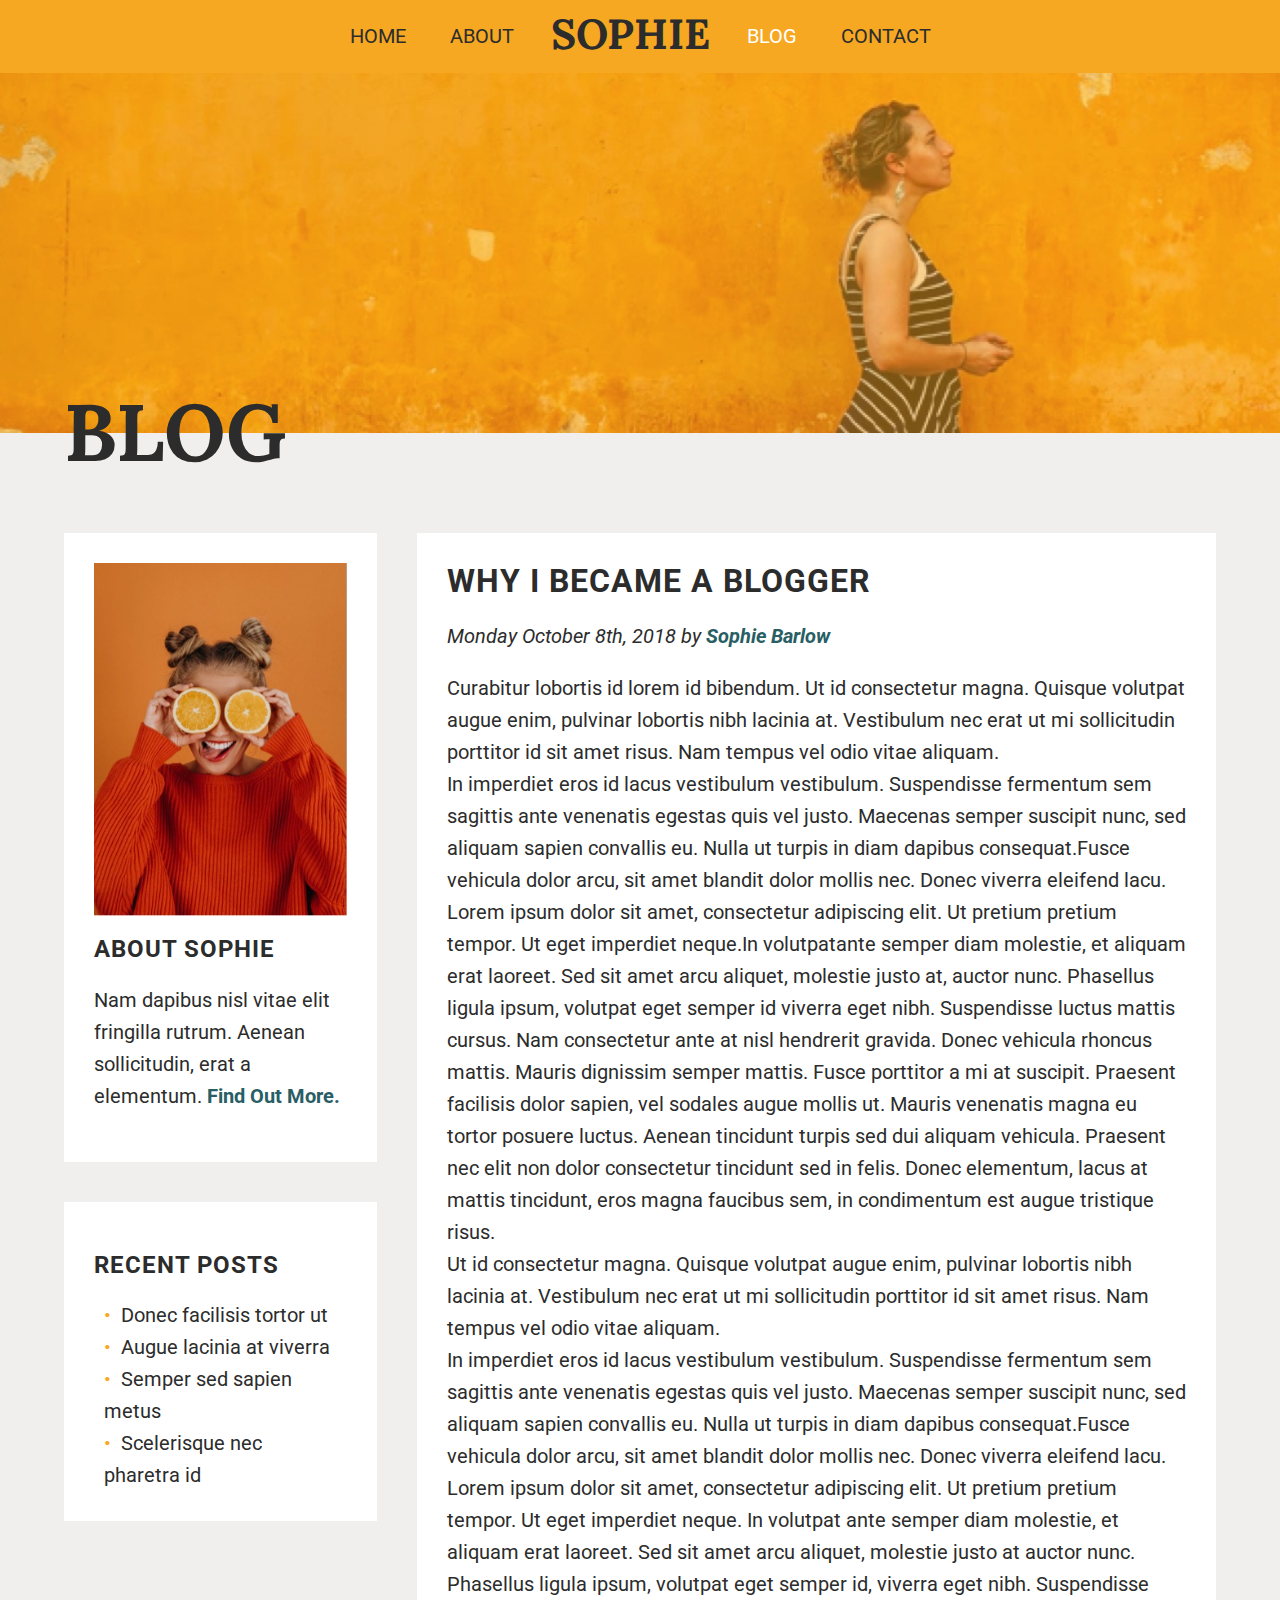
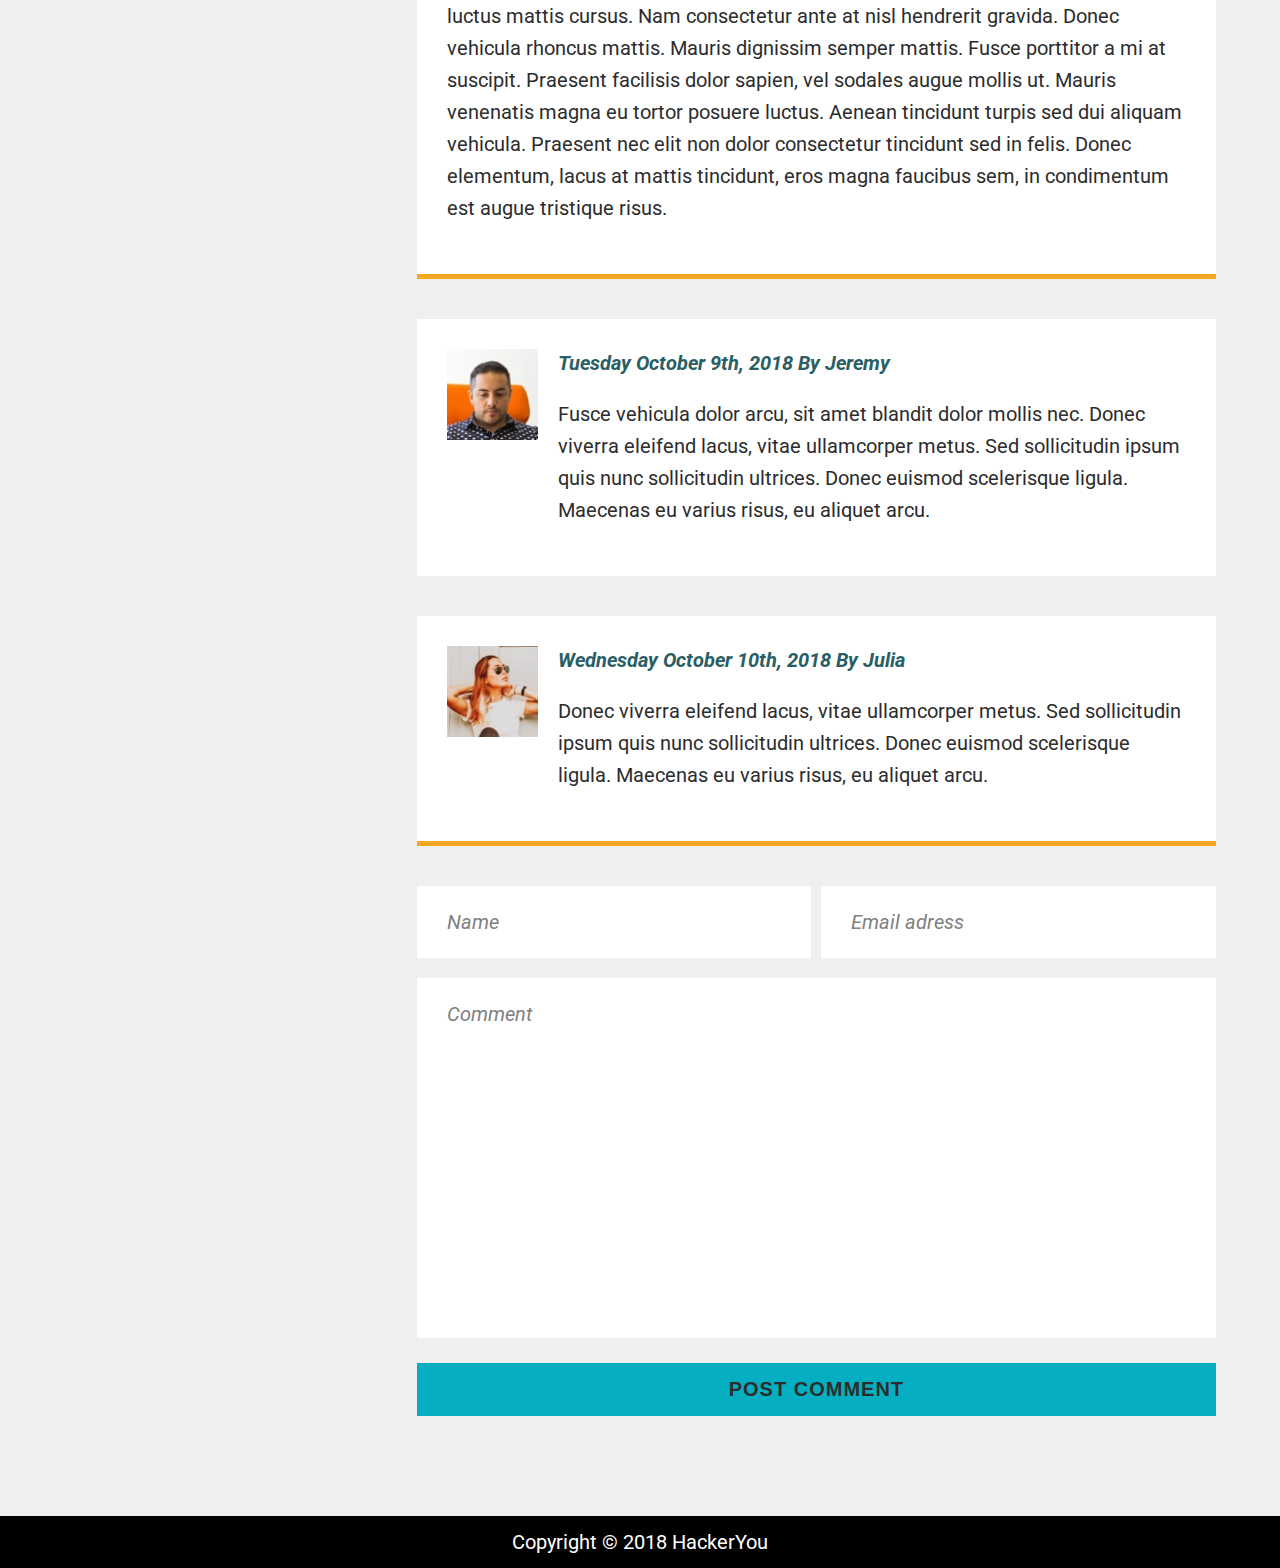
==== blog.html @ e3a8766b "created form partial and styles for form" ====
<!DOCTYPE html>
<html lang="en">
<head>
    <meta charset="UTF-8">
    <meta http-equiv="X-UA-Compatible" content="IE=edge">
    <meta name="viewport" content="width=device-width, initial-scale=1.0">
    <title>Blog Page - Sophie</title>
    <link rel="stylesheet" href="./styles/style.css">
</head>
<body>
    <nav class="desktopNav">
        <ul class="wrapper">
            <li>
                <a href="./index.html">Home</a>
            </li>
            <li>
                <a href="./index.html#about">About</a>
            </li>
            <li>
                <h1>Sophie</h1>
            </li>
            <li>
                <a class="currentPage" href="./blog.html">Blog</a>
            </li>
            <li>
                <a href="./contact.html">Contact</a>
            </li>
        </ul>
    
    </nav>
    <nav class="mobileNav">
        <div class="wrapper">
            <button>
                <img src="./assets/hamburger-nav.svg" alt="Menu">
            </button>
        </div>
    </nav>

    <header class="blogHeader">
        <div class="wrapper">
            <h1>Blog</h1>
        </div>
    </header>

    <main class="blogContent">
        <div class="wrapper"> 

            <aside class="sideContent">
                <section class="profile">
                    <div class="profileImage">
                        <img src="./assets/blog-image-2.jpg" alt="Self portrait of female with slices of oranges over her eyes">
                    </div>
                    <div class="profileText">
                        <h4>About Sophie</h4>
                        <p>Nam dapibus nisl vitae elit fringilla rutrum. Aenean sollicitudin, erat a elementum. <a href="./index.html#about">Find out more.</a></p>
                    </div>
                </section>
                <section class="recentPost">
                    <h4>Recent Posts</h4>
                    <ul>
                        <li>Donec facilisis tortor ut</li>
                        <li>Augue lacinia at viverra</li>
                        <li>Semper sed sapien metus</li>
                        <li>Scelerisque nec pharetra id</li>
                    </ul>
                </section>
            </aside>

            
            <section class="mainBlogContent">
                <section class="blogPost">
                    <h3>Why I became a blogger</h3>
                    <p>Monday October 8th, 2018 by <a href="./index.html#about">Sophie Barlow</a></p>
                    <p> Curabitur lobortis id lorem id bibendum. Ut id consectetur magna. Quisque volutpat augue enim, pulvinar lobortis nibh lacinia at. Vestibulum nec erat ut mi sollicitudin porttitor id sit amet risus. Nam tempus vel odio vitae aliquam.
                    <br>
                    In imperdiet eros id lacus vestibulum vestibulum. Suspendisse fermentum sem sagittis ante venenatis egestas quis vel justo. Maecenas semper suscipit nunc, sed aliquam sapien convallis eu. Nulla ut turpis in diam dapibus consequat.Fusce vehicula dolor arcu, sit amet blandit dolor mollis nec. Donec viverra eleifend lacu.
                    <br>
                    Lorem ipsum dolor sit amet, consectetur adipiscing elit. Ut pretium pretium tempor. Ut eget imperdiet neque.In volutpatante semper diam molestie, et aliquam erat laoreet. Sed sit amet arcu aliquet, molestie justo at, auctor nunc. Phasellus ligula ipsum, volutpat eget semper id viverra eget nibh. Suspendisse luctus mattis cursus. Nam consectetur ante at nisl hendrerit gravida. Donec vehicula rhoncus mattis. Mauris dignissim semper mattis. Fusce porttitor a mi at suscipit. Praesent facilisis dolor sapien, vel sodales augue mollis ut. Mauris venenatis magna eu tortor posuere luctus. Aenean tincidunt turpis sed dui aliquam vehicula. Praesent nec elit non dolor consectetur tincidunt sed in felis. Donec elementum, lacus at mattis tincidunt, eros magna faucibus sem, in condimentum est augue tristique risus.
                    <br>
                    Ut id consectetur magna. Quisque volutpat augue enim, pulvinar lobortis nibh lacinia at. Vestibulum nec erat ut mi sollicitudin porttitor id sit amet risus. Nam tempus vel odio vitae aliquam.
                    <br>
                    In imperdiet eros id lacus vestibulum vestibulum. Suspendisse fermentum sem sagittis ante venenatis egestas quis vel justo. Maecenas semper suscipit nunc, sed aliquam sapien convallis eu. Nulla ut turpis in diam dapibus consequat.Fusce vehicula dolor arcu, sit amet blandit dolor mollis nec. Donec viverra eleifend lacu.
                    <br>
                    Lorem ipsum dolor sit amet, consectetur adipiscing elit. Ut pretium pretium tempor. Ut eget imperdiet neque. In volutpat ante semper diam molestie, et aliquam erat laoreet. Sed sit amet arcu aliquet, molestie justo at auctor nunc. Phasellus ligula ipsum, volutpat eget semper id, viverra eget nibh. Suspendisse luctus mattis cursus. Nam consectetur ante at nisl hendrerit gravida. Donec vehicula rhoncus mattis. Mauris dignissim semper mattis. Fusce porttitor a mi at suscipit. Praesent facilisis dolor sapien, vel sodales augue mollis ut. Mauris venenatis magna eu tortor posuere luctus. Aenean tincidunt turpis sed dui aliquam vehicula. Praesent nec elit non dolor consectetur tincidunt sed in felis. Donec elementum, lacus at mattis tincidunt, eros magna faucibus sem, in condimentum est augue tristique risus.</p>
                </section>

                <section class="commentSection">
                    <div class="comment">
                        <div class="userImage">
                            <img src="./assets/blog-image-3.jpg" alt="Male headshot">
                        </div>
                        <div class="commentText">      
                            <a href="#">Tuesday October 9th, 2018 by Jeremy</a>
                            <p> Fusce vehicula dolor arcu, sit amet blandit dolor mollis nec. Donec viverra eleifend lacus, vitae ullamcorper metus. Sed sollicitudin ipsum quis nunc sollicitudin ultrices. Donec euismod scelerisque ligula. Maecenas eu varius risus, eu aliquet arcu.</p>
                        </div>
                    </div>
                    <div class="comment">
                        <div class="userImage">
                            <img src="./assets/blog-image-4.jpg" alt="Female headshot">
                        </div>
                        <div class="commentText">
                            <a href="#">Wednesday October 10th, 2018 by Julia</a>
                            <p> Donec viverra eleifend lacus, vitae ullamcorper metus. Sed sollicitudin ipsum quis nunc sollicitudin ultrices. Donec euismod scelerisque ligula. Maecenas eu varius risus, eu aliquet arcu.</p>
                        </div>
                    </div>
                </section>

                <form action="#" method="POST" class="form" name="form">
                    <div class="inputKeys">
                        <label for="name" class="sr-only">Name</label>
                        <input type="text" id="name" placeholder="Name">

                        <label for="email" class="sr-only">Email</label>
                        <input type="email" id="email" placeholder="Email adress">
                    </div>
                    <label for="comment" class="sr-only">Comment</label>
                    <textarea name="comment" id="comment" cols="30" rows="10" placeholder="Comment"></textarea>

                    <button>Post Comment</button>
                </form>
            </section>
        </div>
    </main>

    <footer>
        <p>Copyright © 2018 HackerYou</p>
    </footer>
</body>
</html>
---- styles/style.css ----
@charset "UTF-8";
/* SITE FONTS */
/* SITE COLOURS */
@import url("https://fonts.googleapis.com/css2?family=Lora:wght@700&family=Roboto:wght@400;700&display=swap");
html {
  line-height: 1.15;
  -ms-text-size-adjust: 100%;
  -webkit-text-size-adjust: 100%;
}

body {
  margin: 0;
}

article, aside, footer, header, nav, section {
  display: block;
}

h1 {
  font-size: 2em;
  margin: 0.67em 0;
}

figcaption, figure, main {
  display: block;
}

figure {
  margin: 1em 40px;
}

hr {
  -webkit-box-sizing: content-box;
          box-sizing: content-box;
  height: 0;
  overflow: visible;
}

pre {
  font-family: monospace, monospace;
  font-size: 1em;
}

a {
  background-color: transparent;
  -webkit-text-decoration-skip: objects;
}

abbr[title] {
  border-bottom: none;
  text-decoration: underline;
  -webkit-text-decoration: underline dotted;
          text-decoration: underline dotted;
}

b, strong {
  font-weight: inherit;
}

b, strong {
  font-weight: bolder;
}

code, kbd, samp {
  font-family: monospace, monospace;
  font-size: 1em;
}

dfn {
  font-style: italic;
}

mark {
  background-color: #ff0;
  color: #000;
}

small {
  font-size: 80%;
}

sub, sup {
  font-size: 75%;
  line-height: 0;
  position: relative;
  vertical-align: baseline;
}

sub {
  bottom: -0.25em;
}

sup {
  top: -0.5em;
}

audio, video {
  display: inline-block;
}

audio:not([controls]) {
  display: none;
  height: 0;
}

img {
  border-style: none;
}

svg:not(:root) {
  overflow: hidden;
}

button, input, optgroup, select, textarea {
  font-family: sans-serif;
  font-size: 100%;
  line-height: 1.15;
  margin: 0;
}

button, input {
  overflow: visible;
}

button, select {
  text-transform: none;
}

button, html [type=button], [type=reset], [type=submit] {
  -webkit-appearance: button;
}

button::-moz-focus-inner, [type=button]::-moz-focus-inner, [type=reset]::-moz-focus-inner, [type=submit]::-moz-focus-inner {
  border-style: none;
  padding: 0;
}

button:-moz-focusring, [type=button]:-moz-focusring, [type=reset]:-moz-focusring, [type=submit]:-moz-focusring {
  outline: 1px dotted ButtonText;
}

fieldset {
  padding: 0.35em 0.75em 0.625em;
}

legend {
  -webkit-box-sizing: border-box;
          box-sizing: border-box;
  color: inherit;
  display: table;
  max-width: 100%;
  padding: 0;
  white-space: normal;
}

progress {
  display: inline-block;
  vertical-align: baseline;
}

textarea {
  overflow: auto;
}

[type=checkbox], [type=radio] {
  -webkit-box-sizing: border-box;
          box-sizing: border-box;
  padding: 0;
}

[type=number]::-webkit-inner-spin-button, [type=number]::-webkit-outer-spin-button {
  height: auto;
}

[type=search] {
  -webkit-appearance: textfield;
  outline-offset: -2px;
}

[type=search]::-webkit-search-cancel-button, [type=search]::-webkit-search-decoration {
  -webkit-appearance: none;
}

::-webkit-file-upload-button {
  -webkit-appearance: button;
  font: inherit;
}

details, menu {
  display: block;
}

summary {
  display: list-item;
}

canvas {
  display: inline-block;
}

template {
  display: none;
}

[hidden] {
  display: none;
}

html {
  -webkit-box-sizing: border-box;
          box-sizing: border-box;
}

*, *:before, *:after {
  -webkit-box-sizing: inherit;
          box-sizing: inherit;
}

.sr-only {
  position: absolute;
  width: 1px;
  height: 1px;
  margin: -1px;
  border: 0;
  padding: 0;
  white-space: nowrap;
  -webkit-clip-path: inset(100%);
          clip-path: inset(100%);
  clip: rect(0 0 0 0);
  overflow: hidden;
}

/* import Lora bold, Roboto bold & regular fonts*/
html {
  font-size: 125%;
  /* set our root element font-size to 125%, then 1 rem = 20px */
}

body {
  font-family: "Roboto", sans-serif;
  font-size: 1rem;
  color: #2c2c2c;
}

h1 {
  font-family: "Lora", serif;
  font-size: 4rem;
  line-height: 4.6rem;
  margin: 0;
  text-transform: uppercase;
}

h2,
h3,
h4 {
  font-weight: 700;
  letter-spacing: 0.05rem;
  margin: 0;
  text-transform: uppercase;
}

h2 {
  font-size: 2.1rem;
}

h3 {
  font-size: 1.6rem;
}

h4 {
  font-size: 1.2rem;
  margin: 20px 0;
}

p {
  font-weight: 400;
  line-height: 1.6rem;
  margin: 20px 0;
}

ul,
li,
a,
input {
  padding: 0;
  margin: 0;
}

ul {
  list-style: none;
}

a {
  line-height: 1.45rem;
  text-decoration: none;
  color: inherit;
  cursor: pointer;
  -webkit-transition: 0.3s;
  transition: 0.3s;
  text-transform: uppercase;
  margin: 0;
}

body {
  overflow-x: hidden;
}

.wrapper {
  max-width: 1260px;
  width: 90%;
  margin: 0 auto;
}

button {
  color: #2c2c2c;
  background-color: #05afc1;
  padding: 10px 30px;
  min-width: 100%;
  border: 2px solid #05afc1;
  font-size: 1rem;
  font-weight: 700;
  text-transform: uppercase;
  line-height: 1.45rem;
  letter-spacing: 0.05rem;
  text-align: center;
  cursor: pointer;
  -webkit-transition: 1s;
  transition: 1s;
}
button:hover {
  background-color: transparent;
  border: 2px solid #05afc1;
  color: #05afc1;
}
button:focus {
  background-color: transparent;
  border: 2px solid #05afc1;
  color: #05afc1;
}

a {
  display: inline-block;
}
a.moreButton {
  color: #2c2c2c;
  background-color: #05afc1;
  padding: 10px 30px;
  border: 2px solid #05afc1;
  font-size: 1rem;
  font-weight: 700;
  line-height: 1.45rem;
  letter-spacing: 0.05rem;
  text-align: center;
  cursor: pointer;
  -webkit-transition: 1s;
  transition: 1s;
}
a.moreButton:hover {
  background-color: transparent;
  border: 2px solid #05afc1;
  color: #05afc1;
}
a.moreButton:focus {
  background-color: transparent;
  border: 2px solid #05afc1;
  color: #05afc1;
}

img {
  max-width: 100%;
  min-width: 100%;
  display: block;
}

br {
  margin-bottom: 15px;
}

nav {
  padding: 10px 0;
  background-color: #f6a823;
  position: relative;
}
nav ul {
  display: -webkit-box;
  display: -ms-flexbox;
  display: flex;
  -webkit-box-pack: center;
      -ms-flex-pack: center;
          justify-content: center;
}
nav h1 {
  font-size: 2.1rem;
  line-height: inherit;
  margin: 0 15px;
}
nav a {
  margin: 0 10px;
  padding: 10px;
  border: 2px solid transparent;
  -webkit-transition: color 0.7s ease, border-bottom 0.7s ease;
  transition: color 0.7s ease, border-bottom 0.7s ease;
}
nav a:hover {
  color: #f0efed;
  border-bottom: 2px solid #f0efed;
}
nav a:focus {
  color: #f0efed;
  border-bottom: 2px solid #f0efed;
}
nav a:active {
  color: #f0efed;
  border-bottom: 2px solid #f0efed;
}

.currentPage {
  color: white;
}

.mobileNav {
  position: absolute;
  right: -2000px;
  width: 100vw;
  overflow: hidden;
  background: #f6a823;
  display: -webkit-box;
  display: -ms-flexbox;
  display: flex;
}
.mobileNav .wrapper {
  display: -webkit-box;
  display: -ms-flexbox;
  display: flex;
  -webkit-box-pack: end;
      -ms-flex-pack: end;
          justify-content: flex-end;
}
.mobileNav button {
  min-width: 1.5rem;
  background-color: transparent;
  padding: 0;
  border: none;
  -webkit-box-pack: end;
      -ms-flex-pack: end;
          justify-content: flex-end;
}
.mobileNav button img:hover {
  -webkit-filter: brightness(0) invert(1);
          filter: brightness(0) invert(1);
}
.mobileNav button img:focus {
  color: #f0efed;
  -webkit-filter: brightness(0) invert(1);
          filter: brightness(0) invert(1);
}

/************* HOME PAGE HEADER STARTS*************/
.homeHeader {
  background-color: #f6a823;
  height: 82vh;
  -webkit-box-pack: center;
      -ms-flex-pack: center;
          justify-content: center;
}

.headerContainer {
  display: -webkit-box;
  display: -ms-flexbox;
  display: flex;
  height: 100%;
  -webkit-box-align: center;
      -ms-flex-align: center;
          align-items: center;
  -webkit-box-pack: justify;
      -ms-flex-pack: justify;
          justify-content: space-between;
}

.headerContent {
  display: -webkit-box;
  display: -ms-flexbox;
  display: flex;
  -webkit-box-pack: center;
      -ms-flex-pack: center;
          justify-content: center;
  position: relative;
  margin-right: 30px;
}
.headerContent .headerTextImage {
  position: absolute;
  top: -40px;
  left: -40px;
}
.headerContent .headerTextImage img {
  max-width: 22vw;
}
.headerContent .headerText {
  margin: auto 0;
}
.headerContent .headerText h2 {
  font-family: "Lora", serif;
  font-size: 11vw;
}

.headerImage {
  height: 100%;
  display: inherit;
}
.headerImage img {
  -o-object-fit: cover;
     object-fit: cover;
  -webkit-transform: translateY(10%);
          transform: translateY(10%);
  -webkit-box-shadow: white 15px 15px;
          box-shadow: white 15px 15px;
}

/************* HOME PAGE HEADER ENDS*************/
/************* BLOG PAGE HEADER STARTS*************/
.blogHeader {
  background-image: url("../assets/blog-image-1.jpg");
  background-position: center;
  background-repeat: no-repeat;
  background-size: cover;
  min-height: 40vh;
}
.blogHeader .wrapper {
  min-height: 40vh;
  position: relative;
}
.blogHeader .wrapper h1 {
  position: absolute;
  bottom: -45px;
}

/************* BLOG PAGE HEADER ENDS*************/
.about {
  padding: 100px 0 120px;
  background-color: #f0efed;
}
.about p {
  max-width: 80%;
}

.favThings {
  -webkit-transform: translateY(-5%);
          transform: translateY(-5%);
  background: -webkit-gradient(linear, left top, right top, color-stop(51%, #a82706), color-stop(49%, transparent));
  background: linear-gradient(90deg, #a82706 51%, transparent 49%);
  margin-bottom: 40px;
}
.favThings .favThingsContent {
  display: -webkit-box;
  display: -ms-flexbox;
  display: flex;
  -webkit-box-pack: justify;
      -ms-flex-pack: justify;
          justify-content: space-between;
  -webkit-transform: translateY(-5%);
          transform: translateY(-5%);
}

.favThingsText {
  -ms-flex-preferred-size: calc(50% - 80px);
      flex-basis: calc(50% - 80px);
  display: -webkit-box;
  display: -ms-flexbox;
  display: flex;
  -webkit-box-orient: vertical;
  -webkit-box-direction: normal;
      -ms-flex-direction: column;
          flex-direction: column;
  -webkit-box-align: start;
      -ms-flex-align: start;
          align-items: flex-start;
  -webkit-box-pack: end;
      -ms-flex-pack: end;
          justify-content: flex-end;
  margin-left: 80px;
}

.favThingsImage {
  -ms-flex-preferred-size: 50%;
      flex-basis: 50%;
  display: -webkit-box;
  display: -ms-flexbox;
  display: flex;
}
.favThingsImage img {
  -o-object-fit: cover;
     object-fit: cover;
}

.travel {
  -webkit-transform: translateY(10%);
          transform: translateY(10%);
  background: -webkit-gradient(linear, left top, right top, color-stop(51%, transparent), color-stop(49%, #f6a823));
  background: linear-gradient(90deg, transparent 51%, #f6a823 49%);
}
.travel .travelContent {
  -webkit-transform: translateY(-5%);
          transform: translateY(-5%);
  display: -webkit-box;
  display: -ms-flexbox;
  display: flex;
  -webkit-box-pack: justify;
      -ms-flex-pack: justify;
          justify-content: space-between;
}

.travelText {
  -ms-flex-preferred-size: calc(50% - 80px);
      flex-basis: calc(50% - 80px);
  display: -webkit-box;
  display: -ms-flexbox;
  display: flex;
  -webkit-box-orient: vertical;
  -webkit-box-direction: normal;
      -ms-flex-direction: column;
          flex-direction: column;
  -webkit-box-align: end;
      -ms-flex-align: end;
          align-items: flex-end;
  -webkit-box-pack: start;
      -ms-flex-pack: start;
          justify-content: flex-start;
  text-align: right;
  margin-right: 80px;
}

.travelImage {
  -ms-flex-preferred-size: 50%;
      flex-basis: 50%;
  display: -webkit-box;
  display: -ms-flexbox;
  display: flex;
}
.travelImage img {
  -o-object-fit: cover;
     object-fit: cover;
}

.categories {
  background-color: #f0efed;
  padding: 80px 0;
}
.categories ul {
  display: -webkit-box;
  display: -ms-flexbox;
  display: flex;
  -ms-flex-wrap: wrap;
      flex-wrap: wrap;
}
.categories ul li {
  -ms-flex-preferred-size: calc(50% - 40px);
      flex-basis: calc(50% - 40px);
  display: -webkit-box;
  display: -ms-flexbox;
  display: flex;
  margin: 20px 20px;
}

.categoriesImage {
  -ms-flex-preferred-size: 10%;
      flex-basis: 10%;
  margin-right: 20px;
  position: relative;
}

.categoriesText {
  -ms-flex-preferred-size: 90%;
      flex-basis: 90%;
}

.icon {
  background: #f6a823;
  border-radius: 50%;
  width: 55px;
  height: 55px;
  display: -webkit-box;
  display: -ms-flexbox;
  display: flex;
  -webkit-box-pack: center;
      -ms-flex-pack: center;
          justify-content: center;
  -webkit-box-align: center;
      -ms-flex-align: center;
          align-items: center;
  position: absolute;
  top: -10px;
}
.icon img {
  width: 40%;
}

.backgroundImage {
  min-height: 45vh;
  background-image: url("../assets/home-image-4.jpg");
  background-position: center;
  background-repeat: no-repeat;
  background-size: cover;
}

.journey {
  padding: 80px 0;
  background-color: #f0efed;
}
.journey .wrapper {
  display: -webkit-box;
  display: -ms-flexbox;
  display: flex;
}

.journeyImage {
  -ms-flex-preferred-size: calc(25% - 40px);
      flex-basis: calc(25% - 40px);
}
.journeyImage img {
  -webkit-box-shadow: #f6a823 15px 15px;
          box-shadow: #f6a823 15px 15px;
}

.journeyText {
  -ms-flex-preferred-size: calc(75% - 60px);
      flex-basis: calc(75% - 60px);
  margin-left: 60px;
}

.gallery {
  display: -webkit-box;
  display: -ms-flexbox;
  display: flex;
  -webkit-box-pack: center;
      -ms-flex-pack: center;
          justify-content: center;
  padding: 80px 0;
}
.gallery ul {
  display: -webkit-box;
  display: -ms-flexbox;
  display: flex;
}
.gallery ul li {
  -ms-flex-preferred-size: calc(33.3333333333% - 20px);
      flex-basis: calc(33.3333333333% - 20px);
  margin: 0 10px;
}

.blogContent {
  padding: 100px 0;
  background-color: #f0efed;
}
.blogContent a {
  display: inline;
  text-transform: capitalize;
  color: #285e64;
  font-weight: 700;
  font-style: italic;
}
.blogContent a:hover {
  color: #f6a823;
}
.blogContent a:focus {
  color: #f6a823;
}
.blogContent .wrapper {
  display: -webkit-box;
  display: -ms-flexbox;
  display: flex;
}

.sideContent {
  -ms-flex-preferred-size: calc(30% - 30px);
      flex-basis: calc(30% - 30px);
  margin-right: 40px;
}

.mainBlogContent {
  -ms-flex-preferred-size: 70%;
      flex-basis: 70%;
}

.profile {
  background-color: white;
  padding: 30px;
  margin-bottom: 40px;
}
.profile a {
  font-style: normal;
}

.recentPost {
  background-color: white;
  padding: 30px;
}
.recentPost ul {
  margin: 0 10px;
}
.recentPost ul li {
  font-weight: 400;
  line-height: 1.6rem;
}
.recentPost ul li::before {
  content: "•";
  color: #f6a823;
  margin: 0 10px 10px 0;
}

.blogPost {
  background-color: white;
  padding: 30px;
  border-bottom: 5px solid #f6a823;
  margin-bottom: 40px;
}
.blogPost p:first-of-type {
  font-style: italic;
}

.comment {
  background-color: white;
  padding: 30px;
  margin-bottom: 40px;
  display: -webkit-box;
  display: -ms-flexbox;
  display: flex;
}
.comment:nth-child(2) {
  border-bottom: 5px solid #f6a823;
}

.userImage {
  -ms-flex-preferred-size: calc(15% - 20px);
      flex-basis: calc(15% - 20px);
  margin-right: 20px;
}

.commentText {
  -ms-flex-preferred-size: 85%;
      flex-basis: 85%;
}

form .inputKeys {
  display: -webkit-box;
  display: -ms-flexbox;
  display: flex;
}
form input, form textarea {
  font-size: 1rem;
  font-family: "Roboto", sans-serif;
  color: #2c2c2c;
  line-height: 1.6rem;
  padding: 20px 30px;
  border: none;
}
form input::-webkit-input-placeholder, form textarea::-webkit-input-placeholder {
  font-style: italic;
  color: grey;
}
form input::-moz-placeholder, form textarea::-moz-placeholder {
  font-style: italic;
  color: grey;
}
form input:-ms-input-placeholder, form textarea:-ms-input-placeholder {
  font-style: italic;
  color: grey;
}
form input::-ms-input-placeholder, form textarea::-ms-input-placeholder {
  font-style: italic;
  color: grey;
}
form input::placeholder, form textarea::placeholder {
  font-style: italic;
  color: grey;
}
form input {
  -ms-flex-preferred-size: 50%;
      flex-basis: 50%;
}
form input:first-of-type {
  margin-right: 10px;
}
form textarea {
  margin: 20px 0;
  min-width: 100%;
  resize: none;
}

footer {
  background-color: black;
}
footer p {
  text-align: center;
  color: white;
  margin: 0;
  padding: 10px 0;
}

/* TABLET MEDIA QUERIES */
@media (max-width: 940px) {
  /********** NAV MEDIA QUERIES START **********/
  .desktopNav {
    position: absolute;
    left: -2000px;
  }

  .mobileNav {
    position: revert;
  }

  /********** NAV MEDIA QUERIES END **********/
  /********** HEADER MEDIA QUERIES START **********/
  .homeHeader {
    background: -webkit-gradient(linear, left top, left bottom, color-stop(75vh, #f6a823), color-stop(25vh, #f0efed));
    background: linear-gradient(180deg, #f6a823 75vh, #f0efed 25vh);
  }

  .headerContainer {
    -webkit-box-orient: vertical;
    -webkit-box-direction: normal;
        -ms-flex-direction: column;
            flex-direction: column;
    -webkit-box-pack: center;
        -ms-flex-pack: center;
            justify-content: center;
  }

  .headerContent .headerText h2 {
    font-size: 14vw;
  }

  .headerImage {
    max-width: 45%;
  }
  .headerImage img {
    -webkit-transform: translateY(0);
            transform: translateY(0);
  }

  /********** HEADER MEDIA QUERIES END **********/
  /********** FACTS SECTION MEDIA QUERIES START **********/
  .favThings,
.travel {
    background: none;
    -webkit-transform: translateY(0);
            transform: translateY(0);
  }

  .favThingsContent {
    -webkit-box-orient: vertical;
    -webkit-box-direction: normal;
        -ms-flex-direction: column;
            flex-direction: column;
  }

  .favThingsText,
.travelText {
    margin: 0;
  }
  .favThingsText h3,
.travelText h3 {
    margin-top: 30px;
  }

  .favThingsImage {
    margin-bottom: 20px;
    -webkit-box-shadow: #a82706 10px 10px;
            box-shadow: #a82706 10px 10px;
  }

  .travelContent {
    -webkit-box-orient: vertical;
    -webkit-box-direction: reverse;
        -ms-flex-direction: column-reverse;
            flex-direction: column-reverse;
  }

  .travelText {
    text-align: left;
    -webkit-box-align: start;
        -ms-flex-align: start;
            align-items: flex-start;
  }

  .travelImage {
    margin-bottom: 20px;
    -webkit-box-shadow: #f6a823 -10px 10px;
            box-shadow: #f6a823 -10px 10px;
  }

  /********** FACTS SECTION MEDIA QUERIES END **********/
  .categories ul li {
    -ms-flex-preferred-size: 100%;
        flex-basis: 100%;
  }

  /********** JOURNEY MEDIA QUERIES START **********/
  .journey {
    padding: 50px 0;
  }
  .journey .wrapper {
    -webkit-box-orient: vertical;
    -webkit-box-direction: normal;
        -ms-flex-direction: column;
            flex-direction: column;
    -webkit-box-align: center;
        -ms-flex-align: center;
            align-items: center;
  }

  .journeyText {
    margin: 40px 0 0;
  }
  .journeyText h3 {
    text-align: center;
  }
}
/* MOBILE MEDIA QUERIES */
@media (max-width: 670px) {
  /********** BASE MEDIA QUERIES START **********/
  a.moreButton {
    min-width: 100%;
  }

  /********** BASE MEDIA QUERIES END **********/
  /********** HEADER MEDIA QUERIES START **********/
  .headerContent .headerTextImage {
    top: -28px;
    left: -30px;
  }

  .headerImage {
    max-width: 70%;
  }

  /********** HEADER MEDIA QUERIES END **********/
  /********** ABOUT MEDIA QUERIES START **********/
  .about .wrapper h3 {
    text-align: center;
  }
  .about .wrapper p {
    min-width: 100%;
  }

  /********** ABOUT MEDIA QUERIES END **********/
  /********** CATEGORIES MEDIA QUERIES START **********/
  .categories {
    padding: 50px 0;
  }
  .categories ul li {
    -webkit-box-orient: vertical;
    -webkit-box-direction: normal;
        -ms-flex-direction: column;
            flex-direction: column;
    -webkit-box-align: center;
        -ms-flex-align: center;
            align-items: center;
    margin: 0;
  }

  .categoriesImage {
    margin: 0;
  }
  .categoriesImage .icon {
    position: revert;
    margin: 10px;
    min-width: 80px;
    min-height: 80px;
  }

  .categoriesText h3 {
    text-align: center;
  }

  .gallery {
    padding: 50px 0;
  }
  .gallery ul {
    -webkit-box-align: center;
        -ms-flex-align: center;
            align-items: center;
    -webkit-box-orient: vertical;
    -webkit-box-direction: normal;
        -ms-flex-direction: column;
            flex-direction: column;
  }
  .gallery ul li {
    margin: 10px 0;
  }
}
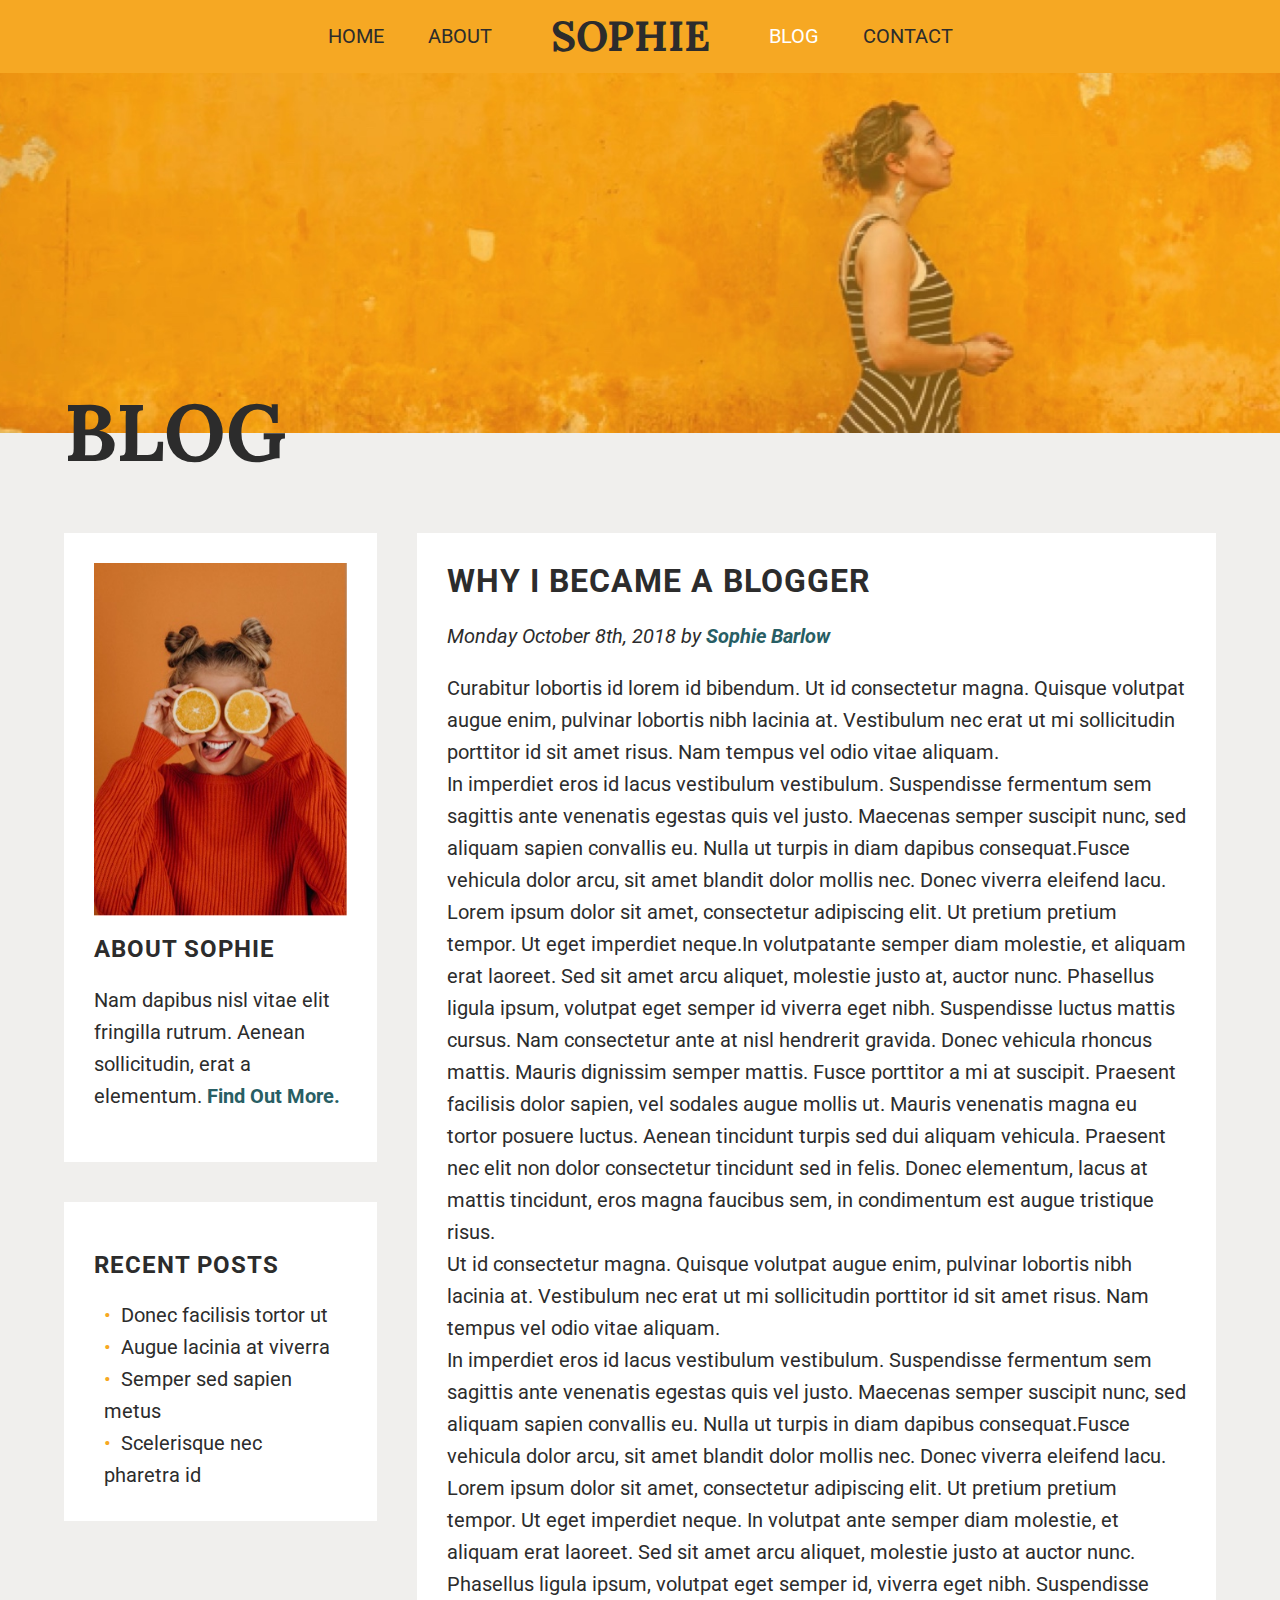
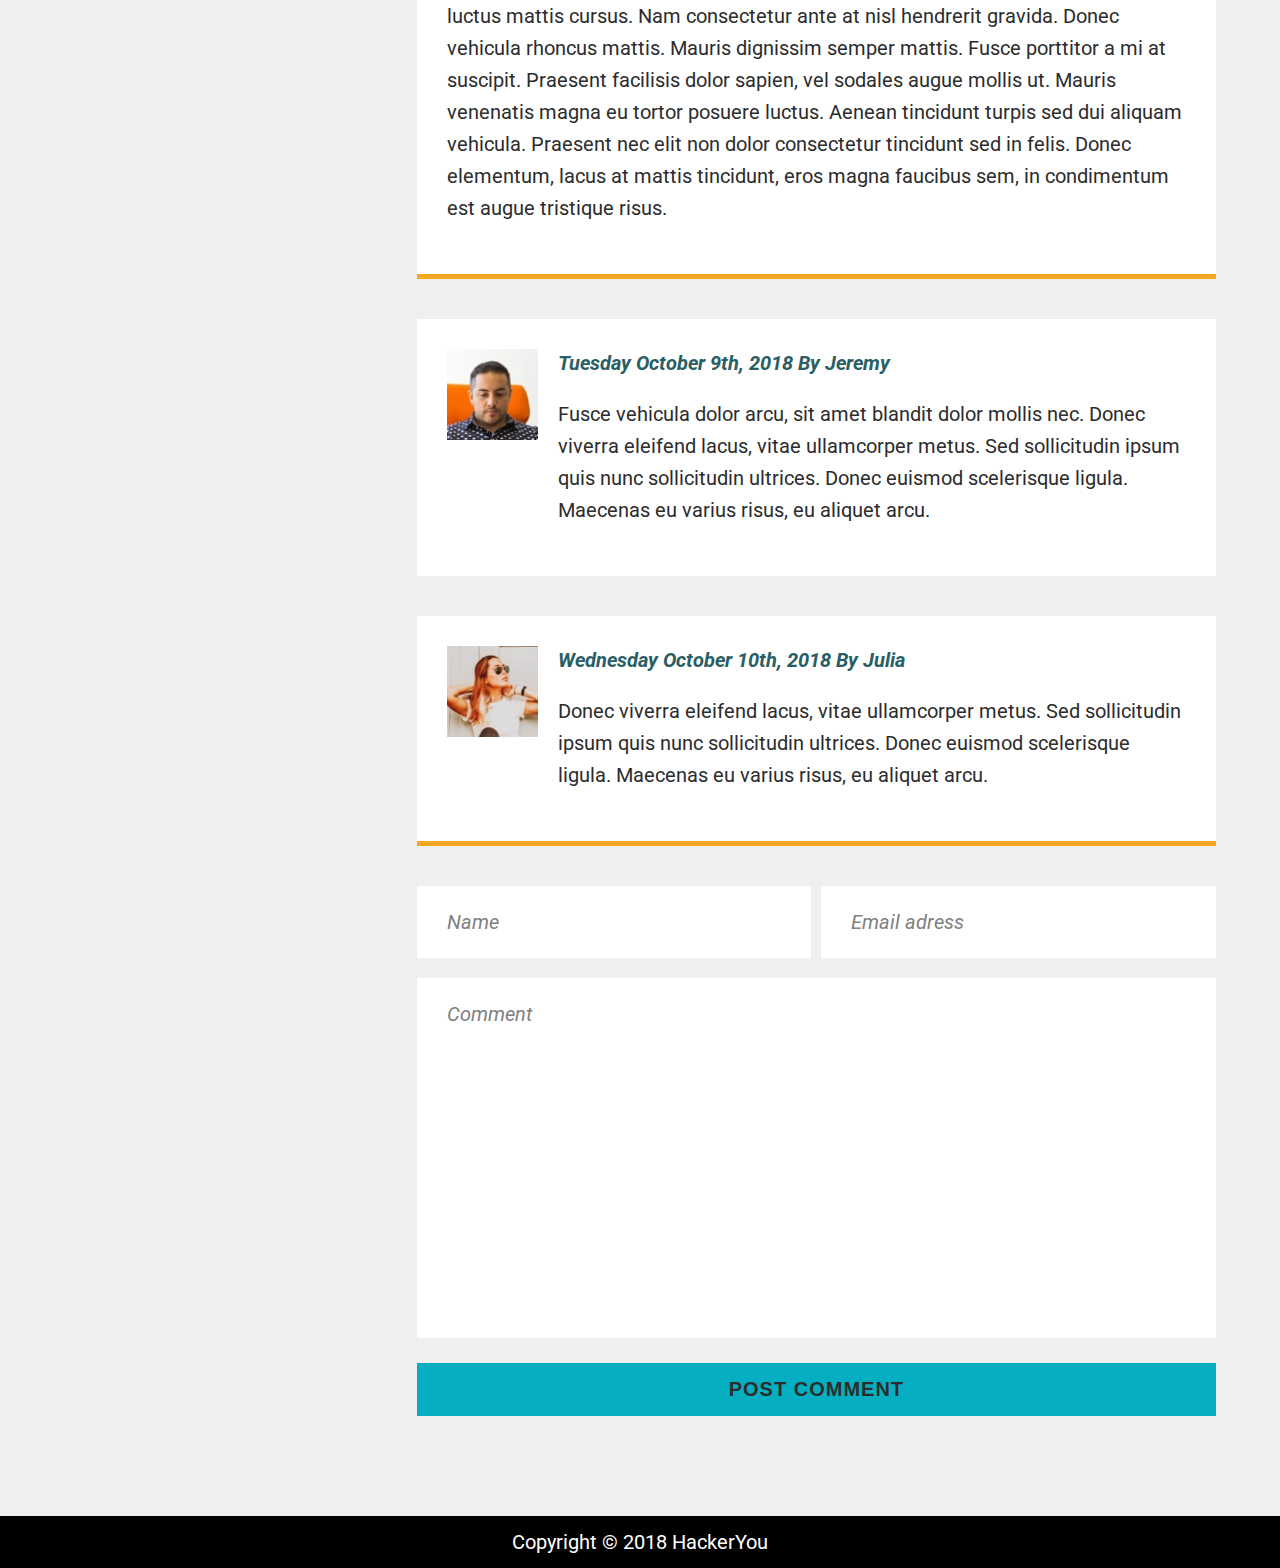
==== commit 357b75c4: "added media queries for blog page and made adjustments to navigations" ====
--- a/blog.html
+++ b/blog.html
@@ -17,7 +17,7 @@
                 <a href="./index.html#about">About</a>
             </li>
             <li>
-                <h1>Sophie</h1>
+                <a href="./index.html"><h1>Sophie</h1></a>
             </li>
             <li>
                 <a class="currentPage" href="./blog.html">Blog</a>
@@ -33,6 +33,9 @@
             <button>
                 <img src="./assets/hamburger-nav.svg" alt="Menu">
             </button>
+            <a href="./index.html">
+                <h1>Sophie</h1>
+            </a>
         </div>
     </nav>
 
--- a/styles/style.css
+++ b/styles/style.css
@@ -291,6 +291,7 @@
 }
 
 a {
+  font-size: 1rem;
   line-height: 1.45rem;
   text-decoration: none;
   color: inherit;
@@ -301,7 +302,7 @@
   margin: 0;
 }
 
-body {
+HTML {
   overflow-x: hidden;
 }
 
@@ -376,12 +377,12 @@
   margin-bottom: 15px;
 }
 
-nav {
+.desktopNav {
   padding: 10px 0;
   background-color: #f6a823;
   position: relative;
 }
-nav ul {
+.desktopNav ul {
   display: -webkit-box;
   display: -ms-flexbox;
   display: flex;
@@ -389,29 +390,23 @@
       -ms-flex-pack: center;
           justify-content: center;
 }
-nav h1 {
+.desktopNav h1 {
   font-size: 2.1rem;
   line-height: inherit;
   margin: 0 15px;
 }
-nav a {
+.desktopNav a {
   margin: 0 10px;
   padding: 10px;
   border: 2px solid transparent;
-  -webkit-transition: color 0.7s ease, border-bottom 0.7s ease;
-  transition: color 0.7s ease, border-bottom 0.7s ease;
-}
-nav a:hover {
+  -webkit-transition: color 0.7s ease;
+  transition: color 0.7s ease;
+}
+.desktopNav a:hover {
   color: #f0efed;
-  border-bottom: 2px solid #f0efed;
-}
-nav a:focus {
+}
+.desktopNav a:focus {
   color: #f0efed;
-  border-bottom: 2px solid #f0efed;
-}
-nav a:active {
-  color: #f0efed;
-  border-bottom: 2px solid #f0efed;
 }
 
 .currentPage {
@@ -427,23 +422,33 @@
   display: -webkit-box;
   display: -ms-flexbox;
   display: flex;
+  padding: 10px 0;
 }
 .mobileNav .wrapper {
   display: -webkit-box;
   display: -ms-flexbox;
   display: flex;
-  -webkit-box-pack: end;
-      -ms-flex-pack: end;
-          justify-content: flex-end;
+}
+.mobileNav h1 {
+  font-size: 2.1rem;
+  line-height: 2.2rem;
+  -webkit-transition: color 0.7s ease;
+  transition: color 0.7s ease;
+  margin-left: 30px;
+}
+.mobileNav h1:hover {
+  color: #f0efed;
+}
+.mobileNav h1:focus {
+  color: #f0efed;
 }
 .mobileNav button {
   min-width: 1.5rem;
   background-color: transparent;
   padding: 0;
   border: none;
-  -webkit-box-pack: end;
-      -ms-flex-pack: end;
-          justify-content: flex-end;
+  -ms-flex-item-align: end;
+      align-self: flex-end;
 }
 .mobileNav button img:hover {
   -webkit-filter: brightness(0) invert(1);
@@ -691,7 +696,8 @@
   top: -10px;
 }
 .icon img {
-  width: 40%;
+  min-width: 50%;
+  max-width: 50%;
 }
 
 .backgroundImage {
@@ -1013,6 +1019,42 @@
   }
   .journeyText h3 {
     text-align: center;
+  }
+
+  /******************** BLOG PAGE MEDIA QUERIES START ********************/
+  /********** BLOG PAGE MEDIA QUERIES START **********/
+  .blogContent .wrapper {
+    -webkit-box-orient: vertical;
+    -webkit-box-direction: reverse;
+        -ms-flex-direction: column-reverse;
+            flex-direction: column-reverse;
+  }
+  .blogContent .wrapper h4 {
+    margin: 0 0 10px;
+  }
+
+  .sideContent {
+    display: -webkit-box;
+    display: -ms-flexbox;
+    display: flex;
+    margin: 20px 0 0 0;
+  }
+
+  .profile {
+    -ms-flex-preferred-size: 50%;
+        flex-basis: 50%;
+    display: -webkit-box;
+    display: -ms-flexbox;
+    display: flex;
+    margin: 0 10px 0 0;
+  }
+  .profile .profileText {
+    margin-left: 20px;
+  }
+
+  .recentPost {
+    -ms-flex-preferred-size: 50%;
+        flex-basis: 50%;
   }
 }
 /* MOBILE MEDIA QUERIES */
@@ -1087,4 +1129,39 @@
   .gallery ul li {
     margin: 10px 0;
   }
+
+  /******************** BLOG PAGE MEDIA QUERIES START ********************/
+  /********** BLOG PAGE MEDIA QUERIES START **********/
+  .blogPost h3, .blogPost p:first-of-type {
+    text-align: center;
+  }
+
+  .sideContent {
+    -webkit-box-orient: vertical;
+    -webkit-box-direction: normal;
+        -ms-flex-direction: column;
+            flex-direction: column;
+    margin: 0;
+  }
+
+  .profile {
+    margin: 40px 0 20px;
+  }
+
+  /********** FORM MEDIA QUERIES START **********/
+  .inputKeys {
+    -webkit-box-orient: vertical;
+    -webkit-box-direction: normal;
+        -ms-flex-direction: column;
+            flex-direction: column;
+  }
+
+  form input {
+    -ms-flex-preferred-size: 100%;
+        flex-basis: 100%;
+  }
+  form input:first-of-type {
+    margin-right: 0;
+    margin-bottom: 20px;
+  }
 }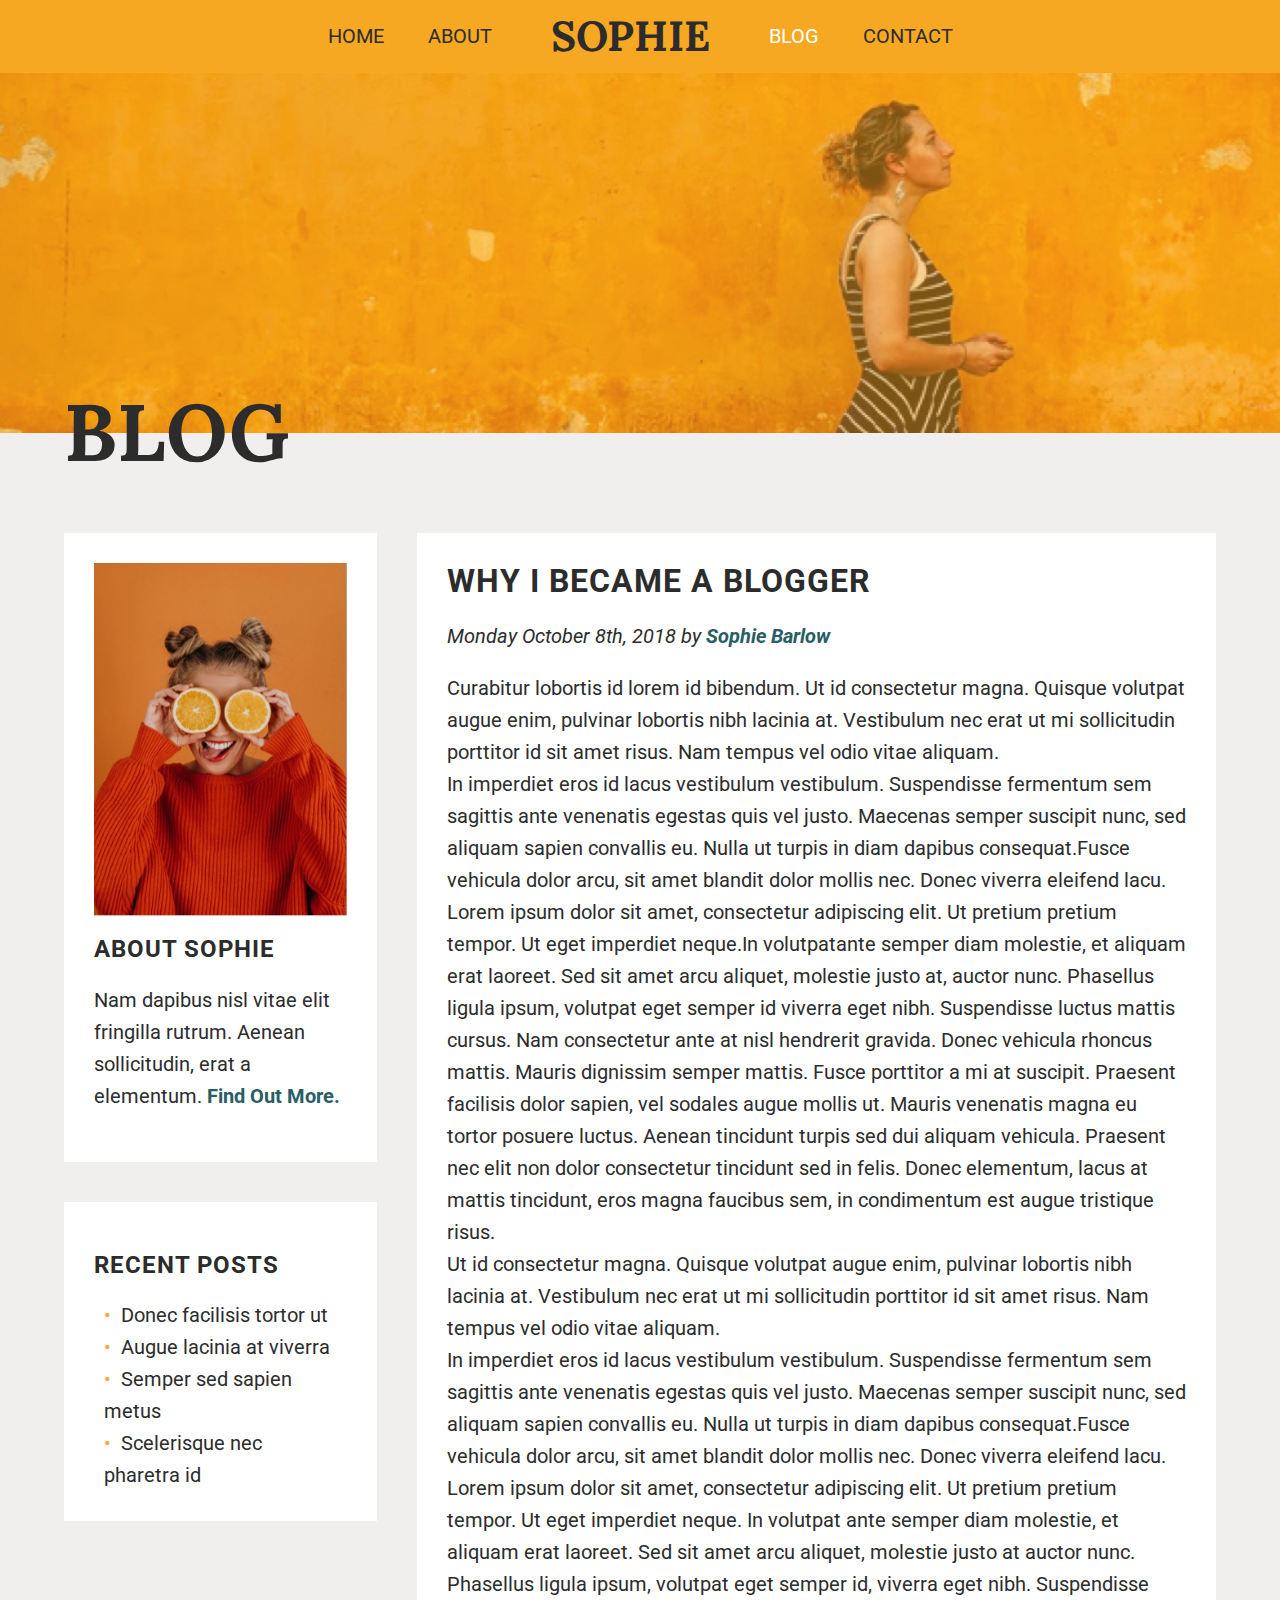
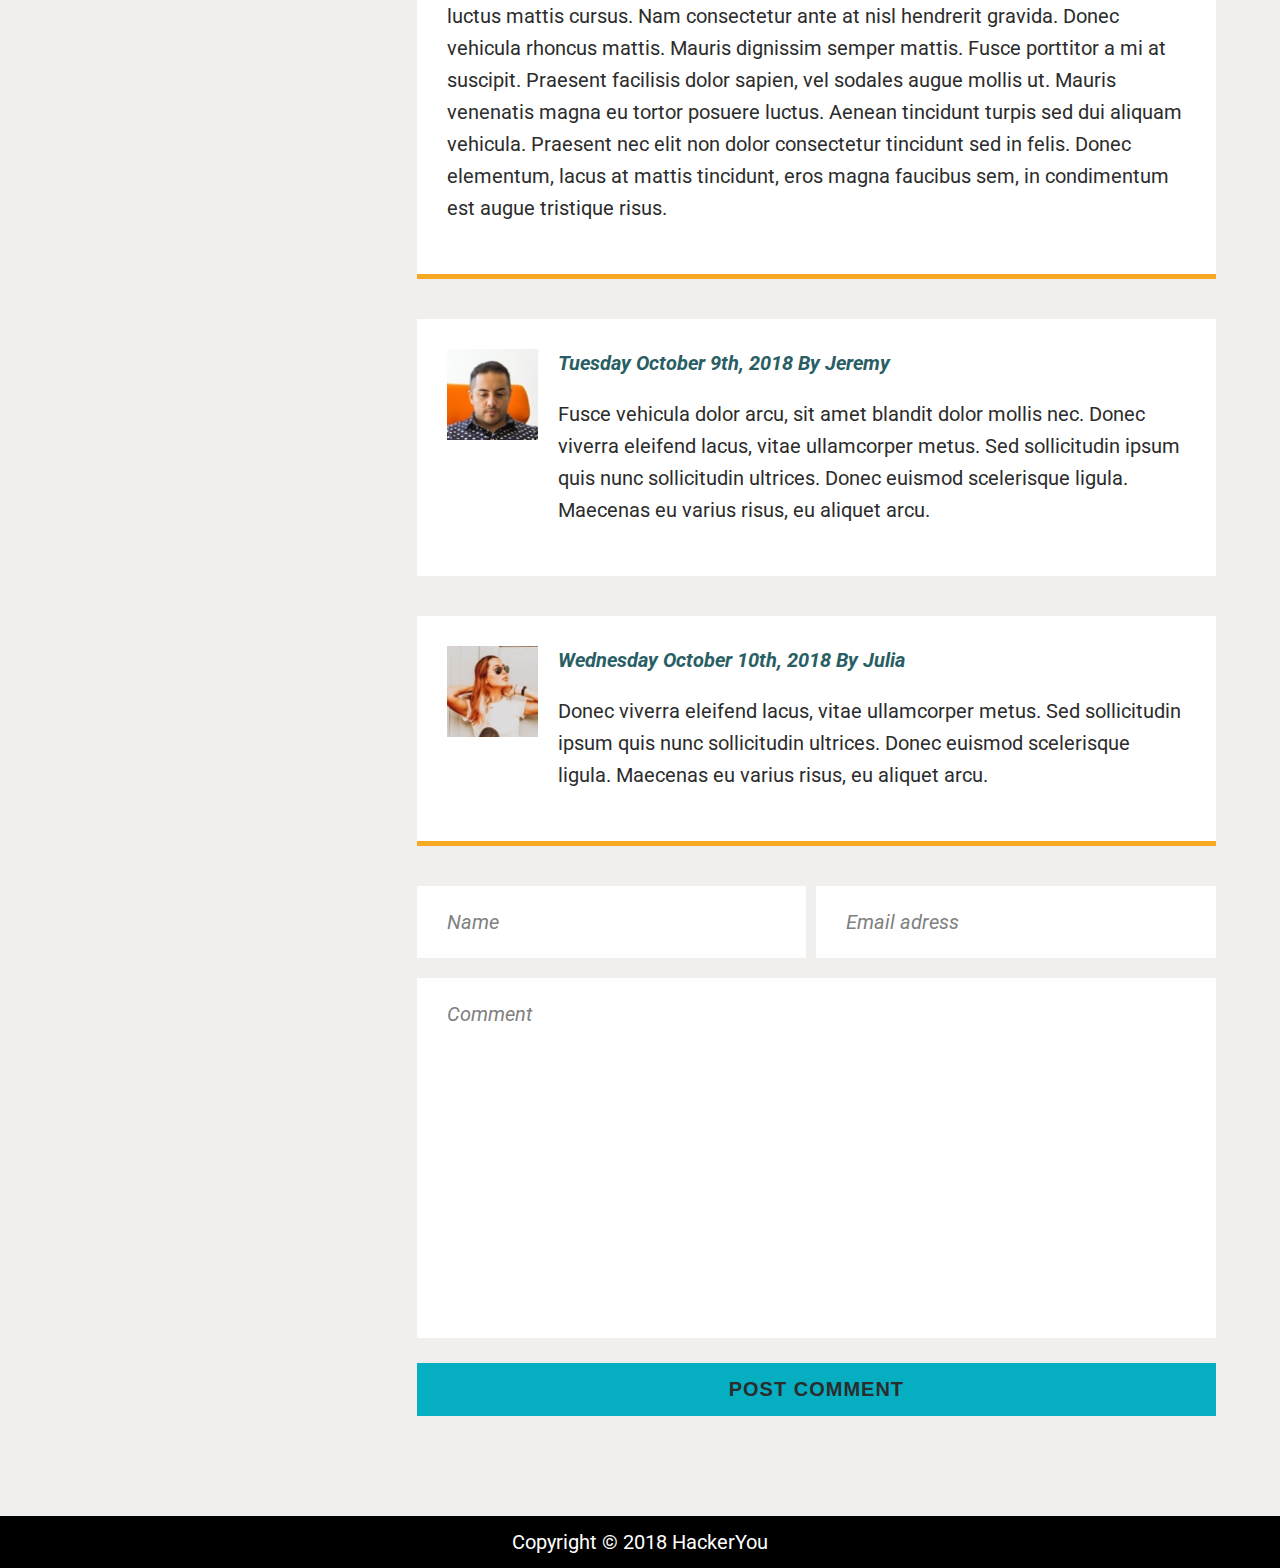
==== commit 6de35f59: "made adjustments to header styles" ====
--- a/blog.html
+++ b/blog.html
@@ -20,7 +20,7 @@
                 <a href="./index.html"><h1>Sophie</h1></a>
             </li>
             <li>
-                <a class="currentPage" href="./blog.html">Blog</a>
+                <a class="currentPage" href="#">Blog</a>
             </li>
             <li>
                 <a href="./contact.html">Contact</a>
@@ -41,7 +41,7 @@
 
     <header class="blogHeader">
         <div class="wrapper">
-            <h1>Blog</h1>
+            <h2>Blog</h2>
         </div>
     </header>
 
--- a/styles/style.css
+++ b/styles/style.css
@@ -415,7 +415,7 @@
 
 .mobileNav {
   position: absolute;
-  right: -2000px;
+  right: -10000px;
   width: 100vw;
   overflow: hidden;
   background: #f6a823;
@@ -463,17 +463,22 @@
 /************* HOME PAGE HEADER STARTS*************/
 .homeHeader {
   background-color: #f6a823;
-  height: 82vh;
+  min-height: 75vh;
   -webkit-box-pack: center;
       -ms-flex-pack: center;
           justify-content: center;
+  padding-top: 40px;
+  background: -webkit-gradient(linear, left top, left bottom, color-stop(95%, #f6a823), color-stop(95%, #f0efed));
+  background: linear-gradient(180deg, #f6a823 95%, #f0efed 95%);
+  display: -webkit-box;
+  display: -ms-flexbox;
+  display: flex;
 }
 
 .headerContainer {
   display: -webkit-box;
   display: -ms-flexbox;
   display: flex;
-  height: 100%;
   -webkit-box-align: center;
       -ms-flex-align: center;
           align-items: center;
@@ -486,9 +491,9 @@
   display: -webkit-box;
   display: -ms-flexbox;
   display: flex;
-  -webkit-box-pack: center;
-      -ms-flex-pack: center;
-          justify-content: center;
+  -webkit-box-pack: start;
+      -ms-flex-pack: start;
+          justify-content: flex-start;
   position: relative;
   margin-right: 30px;
 }
@@ -509,39 +514,54 @@
 }
 
 .headerImage {
-  height: 100%;
-  display: inherit;
+  min-height: 100%;
+  display: -webkit-box;
+  display: -ms-flexbox;
+  display: flex;
 }
 .headerImage img {
   -o-object-fit: cover;
      object-fit: cover;
-  -webkit-transform: translateY(10%);
-          transform: translateY(10%);
   -webkit-box-shadow: white 15px 15px;
           box-shadow: white 15px 15px;
 }
 
 /************* HOME PAGE HEADER ENDS*************/
-/************* BLOG PAGE HEADER STARTS*************/
-.blogHeader {
-  background-image: url("../assets/blog-image-1.jpg");
+/************* BLOG & CONTACT PAGE HEADER STARTS*************/
+.blogHeader, .contactHeader {
   background-position: center;
   background-repeat: no-repeat;
   background-size: cover;
   min-height: 40vh;
-}
-.blogHeader .wrapper {
-  min-height: 40vh;
+  display: -webkit-box;
+  display: -ms-flexbox;
+  display: flex;
+}
+.blogHeader .wrapper, .contactHeader .wrapper {
+  min-height: 100%;
   position: relative;
 }
-.blogHeader .wrapper h1 {
+.blogHeader h2, .contactHeader h2 {
+  font-family: "Lora", serif;
+  font-size: 4rem;
+  line-height: 4.6rem;
+  margin: 0;
+  text-transform: uppercase;
   position: absolute;
   bottom: -45px;
 }
 
-/************* BLOG PAGE HEADER ENDS*************/
+.blogHeader {
+  background-image: url("../assets/blog-image-1.jpg");
+}
+
+.contactHeader {
+  background-image: url("../assets/contact-image-1.jpg");
+}
+
+/************* BLOG & CONTACT PAGE HEADER ENDS*************/
 .about {
-  padding: 100px 0 120px;
+  padding: 40px 0 120px;
   background-color: #f0efed;
 }
 .about p {
@@ -850,13 +870,14 @@
   display: -webkit-box;
   display: -ms-flexbox;
   display: flex;
+  min-width: 100%;
 }
 form input, form textarea {
   font-size: 1rem;
   font-family: "Roboto", sans-serif;
   color: #2c2c2c;
   line-height: 1.6rem;
-  padding: 20px 30px;
+  padding: 20px 0 20px 30px;
   border: none;
 }
 form input::-webkit-input-placeholder, form textarea::-webkit-input-placeholder {
@@ -884,12 +905,60 @@
       flex-basis: 50%;
 }
 form input:first-of-type {
+  -ms-flex-preferred-size: calc(50% - 10px);
+      flex-basis: calc(50% - 10px);
   margin-right: 10px;
 }
 form textarea {
   margin: 20px 0;
   min-width: 100%;
   resize: none;
+}
+
+.contactContent {
+  background-color: #f0efed;
+  padding: 100px 0;
+}
+.contactContent .wrapper {
+  display: -webkit-box;
+  display: -ms-flexbox;
+  display: flex;
+}
+
+.contactInfo {
+  background: white;
+  padding: 30px;
+  -ms-flex-preferred-size: calc(30% - 40px);
+      flex-basis: calc(30% - 40px);
+  margin-right: 40px;
+  height: -webkit-fit-content;
+  height: -moz-fit-content;
+  height: fit-content;
+}
+.contactInfo ul {
+  display: -webkit-box;
+  display: -ms-flexbox;
+  display: flex;
+}
+.contactInfo ul li {
+  min-height: 30px;
+  min-width: 30px;
+  margin-right: 10%;
+}
+.contactInfo ul li img {
+  max-height: 30px;
+}
+
+.contactInfo h4 {
+  text-transform: lowercase;
+}
+.contactInfo span {
+  display: block;
+}
+
+.contactForm {
+  -ms-flex-preferred-size: 70%;
+      flex-basis: 70%;
 }
 
 footer {
@@ -902,6 +971,28 @@
   padding: 10px 0;
 }
 
+/* LARGE SCREEN MEDIA QUERIES */
+@media (min-width: 2800px) {
+  .homeHeader {
+    min-height: 25vh;
+  }
+  .homeHeader h2 {
+    font-size: 5vw;
+  }
+
+  .headerContent .headerText h2 {
+    font-size: 5vw;
+  }
+}
+@media (min-width: 1200px) and (max-width: 2799px) {
+  .homeHeader {
+    min-height: 25vh;
+  }
+
+  .headerContent .headerText h2 {
+    font-size: 8vw;
+  }
+}
 /* TABLET MEDIA QUERIES */
 @media (max-width: 940px) {
   /********** NAV MEDIA QUERIES START **********/
@@ -916,31 +1007,41 @@
 
   /********** NAV MEDIA QUERIES END **********/
   /********** HEADER MEDIA QUERIES START **********/
-  .homeHeader {
-    background: -webkit-gradient(linear, left top, left bottom, color-stop(75vh, #f6a823), color-stop(25vh, #f0efed));
-    background: linear-gradient(180deg, #f6a823 75vh, #f0efed 25vh);
-  }
-
   .headerContainer {
     -webkit-box-orient: vertical;
     -webkit-box-direction: normal;
         -ms-flex-direction: column;
             flex-direction: column;
-    -webkit-box-pack: center;
-        -ms-flex-pack: center;
-            justify-content: center;
-  }
-
+    -webkit-box-pack: start;
+        -ms-flex-pack: start;
+            justify-content: flex-start;
+  }
+
+  .headerImage {
+    margin-top: 10%;
+    min-height: 60%;
+  }
+
+  .headerContent {
+    margin-right: 0;
+  }
   .headerContent .headerText h2 {
-    font-size: 14vw;
-  }
-
-  .headerImage {
-    max-width: 45%;
-  }
-  .headerImage img {
-    -webkit-transform: translateY(0);
-            transform: translateY(0);
+    font-size: 18vw;
+  }
+  .headerContent .headerTextImage {
+    position: absolute;
+    top: -20%;
+    left: -10%;
+  }
+
+  .blogHeader,
+.contactHeader {
+    min-height: 20vh;
+  }
+
+  .blogHeader h2,
+.contactHeader h2 {
+    font-size: 3rem;
   }
 
   /********** HEADER MEDIA QUERIES END **********/
@@ -1056,9 +1157,21 @@
     -ms-flex-preferred-size: 50%;
         flex-basis: 50%;
   }
+
+  /********** CONTACT PAGE MEDIA QUERIES START **********/
+  .contactContent .wrapper {
+    -webkit-box-orient: vertical;
+    -webkit-box-direction: reverse;
+        -ms-flex-direction: column-reverse;
+            flex-direction: column-reverse;
+  }
+
+  .contactInfo {
+    margin: 30px 0;
+  }
 }
 /* MOBILE MEDIA QUERIES */
-@media (max-width: 670px) {
+@media (max-width: 600px) {
   /********** BASE MEDIA QUERIES START **********/
   a.moreButton {
     min-width: 100%;
@@ -1066,13 +1179,18 @@
 
   /********** BASE MEDIA QUERIES END **********/
   /********** HEADER MEDIA QUERIES START **********/
-  .headerContent .headerTextImage {
-    top: -28px;
-    left: -30px;
-  }
-
-  .headerImage {
-    max-width: 70%;
+  .homeHeader {
+    min-height: 56vh;
+  }
+
+  .headerImage img {
+    -webkit-box-shadow: white 5px 5px;
+            box-shadow: white 5px 5px;
+  }
+
+  .blogHeader h2,
+.contactHeader h2 {
+    font-size: 2rem;
   }
 
   /********** HEADER MEDIA QUERIES END **********/
